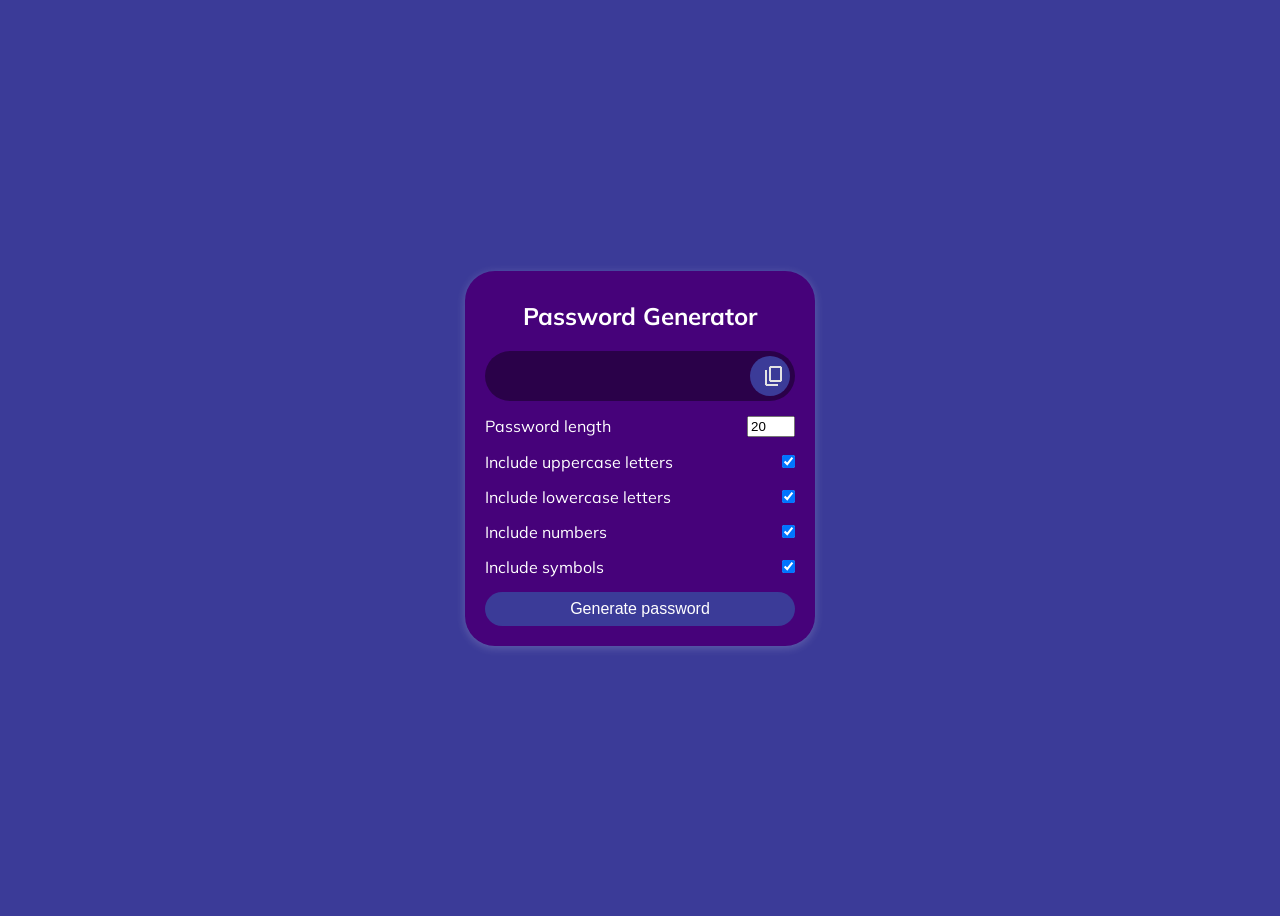
==== Password Generator/generator.html @ faea7b06 "Initial Push" ====
<!DOCTYPE html>
<html lang="en">

<head>
  <meta charset="UTF-8" />
  <meta name="viewport" content="width=device-width, initial-scale=1.0" />
  <title>Password Generator</title>
  <link rel="stylesheet" href="generator.css" />
</head>

<body>
  <div class="container">
    <h2>Password Generator</h2>
    <div class="result-container">
      <span id="result"></span>
      <button class="btn" id="clipboard">
        <img src="clipboard.png" alt="clipboard" />
        <i class="far fa-clipboard"></i>
      </button>
    </div>
    <div class="settings">
      <div class="setting">
        <label>Password length</label>
        <input type="number" id="length" min="4" max="20" value="20" />
      </div>
      <div class="setting">
        <label>Include uppercase letters</label>
        <input type="checkbox" id="uppercase" checked />
      </div>
      <div class="setting">
        <label>Include lowercase letters</label>
        <input type="checkbox" id="lowercase" checked />
      </div>
      <div class="setting">
        <label>Include numbers</label>
        <input type="checkbox" id="numbers" checked />
      </div>
      <div class="setting">
        <label>Include symbols</label>
        <input type="checkbox" id="symbols" checked />
      </div>
    </div>
    <button class="btn btn-large" id="generate">Generate password</button>
  </div>
  <script src="generator.js"></script>
</body>

</html>
---- Password Generator/generator.css ----
@import url('https://fonts.googleapis.com/css?family=Muli&display=swap');

* {
	box-sizing: border-box;
}

body {
	background-color: #3B3B98;
	color: #fff;
	display: flex;
	font-family: 'Muli', sans-serif;
	flex-direction: column;
	align-items: center;
	justify-content: center;
	padding: 10px;
	min-height: 100vh;
}

p {
	margin: 5px 0;
}

h2 {
	margin: 10px 0 20px;
	text-align: center;
}

input[type=checkbox] {
	margin-right: 0;
}

.container {
	background-color: #46027a;
	box-shadow: 0px 2px 10px rgba(255, 255, 255, 0.2);
	padding: 20px;
	width: 350px;
	max-width: 100%;
	border-radius: 30px;
}

.result-container {
	background-color: rgba(0, 0, 0, 0.4);
	display: flex;
	justify-content: flex-start;
	align-items: center;
	position: relative;
	font-size: 18px;
	letter-spacing: 1px;
	padding: 12px 10px;
	height: 50px;
	width: 100%;
	border-radius: 30px;
}

.result-container #result {
  	word-wrap: break-word;
	max-width: calc(100% - 40px);
}

.result-container .btn {
	font-size: 20px;
	position: absolute;
	top: 5px;
	right: 5px;
	height: 40px;
	width: 40px;
	border-radius: 30px;
}

.btn {
	border: none;
	color: #fff;
	cursor: pointer;
	font-size: 16px;
	padding: 8px 12px;
	background-color: #3B3B98;
	border-radius: 30px;
}

.btn-large {
	display: block;
	width: 100%;
}

.setting {
	display: flex;
	justify-content: space-between;
	align-items: center;
	margin: 15px 0;
}

@media screen and (max-width: 400px) {
	.result-container {
		font-size: 14px;
	}
}
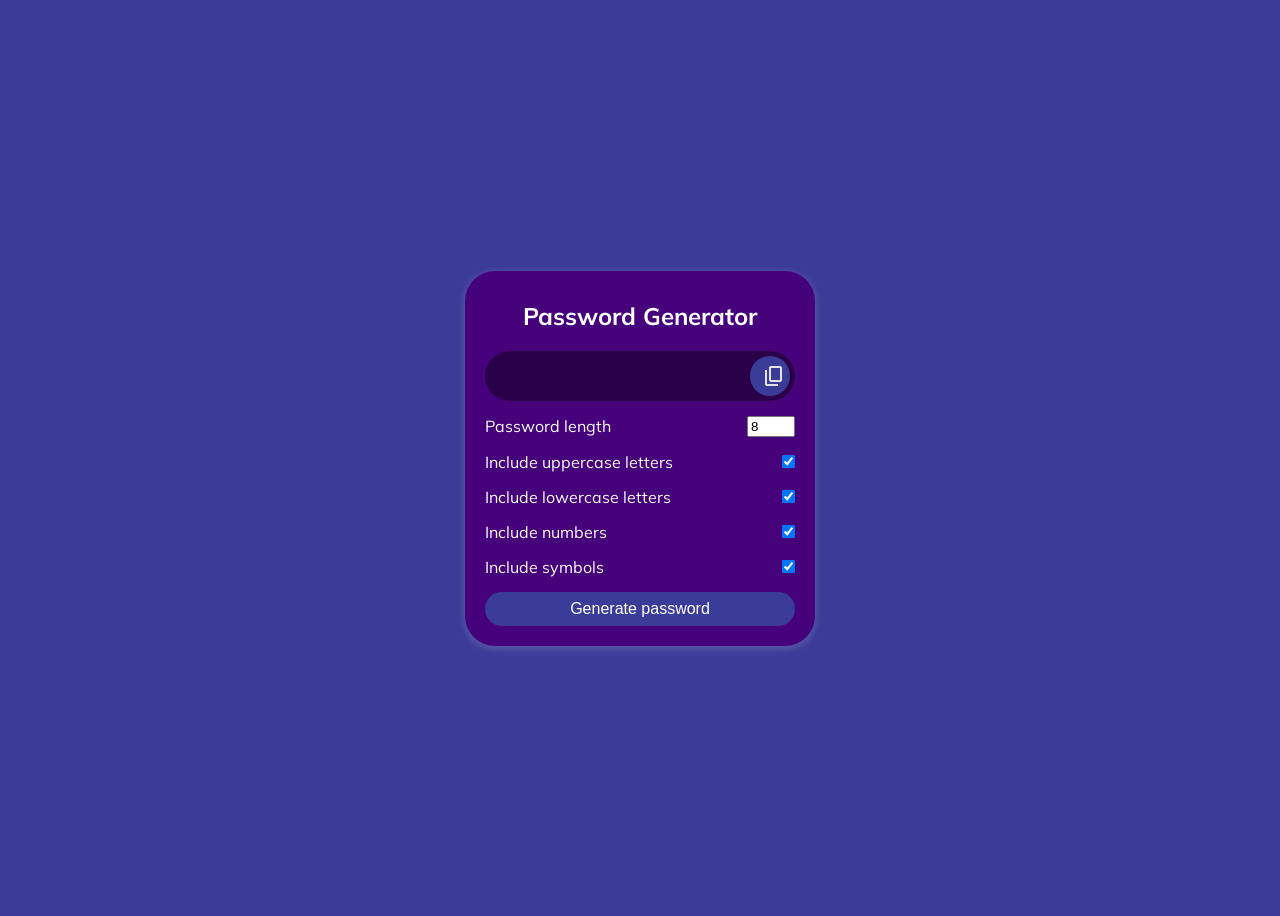
==== commit 595d8760: "Fixed UI scaling problems on smartphones" ====
--- a/Password Generator/generator.html
+++ b/Password Generator/generator.html
@@ -21,7 +21,7 @@
     <div class="settings">
       <div class="setting">
         <label>Password length</label>
-        <input type="number" id="length" min="4" max="20" value="20" />
+        <input type="number" id="length" min="4" max="20" value="8" />
       </div>
       <div class="setting">
         <label>Include uppercase letters</label>
